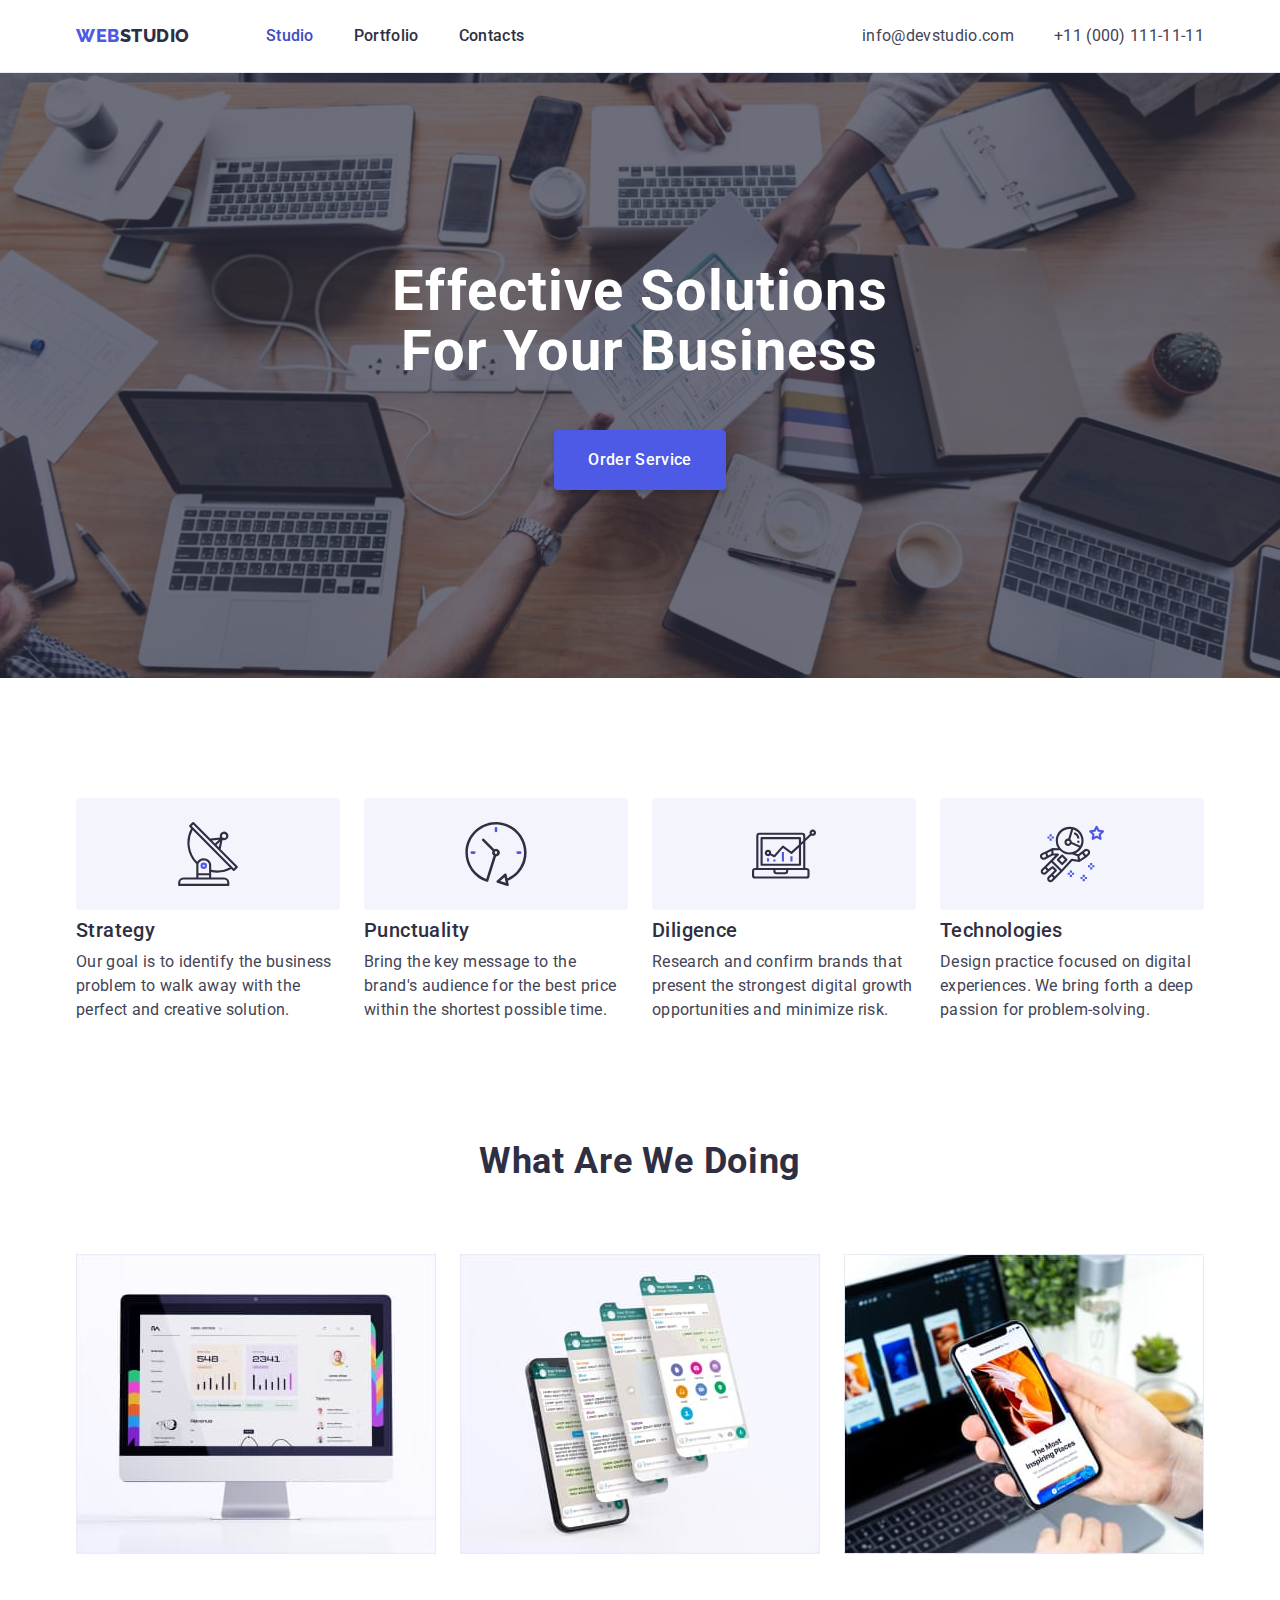
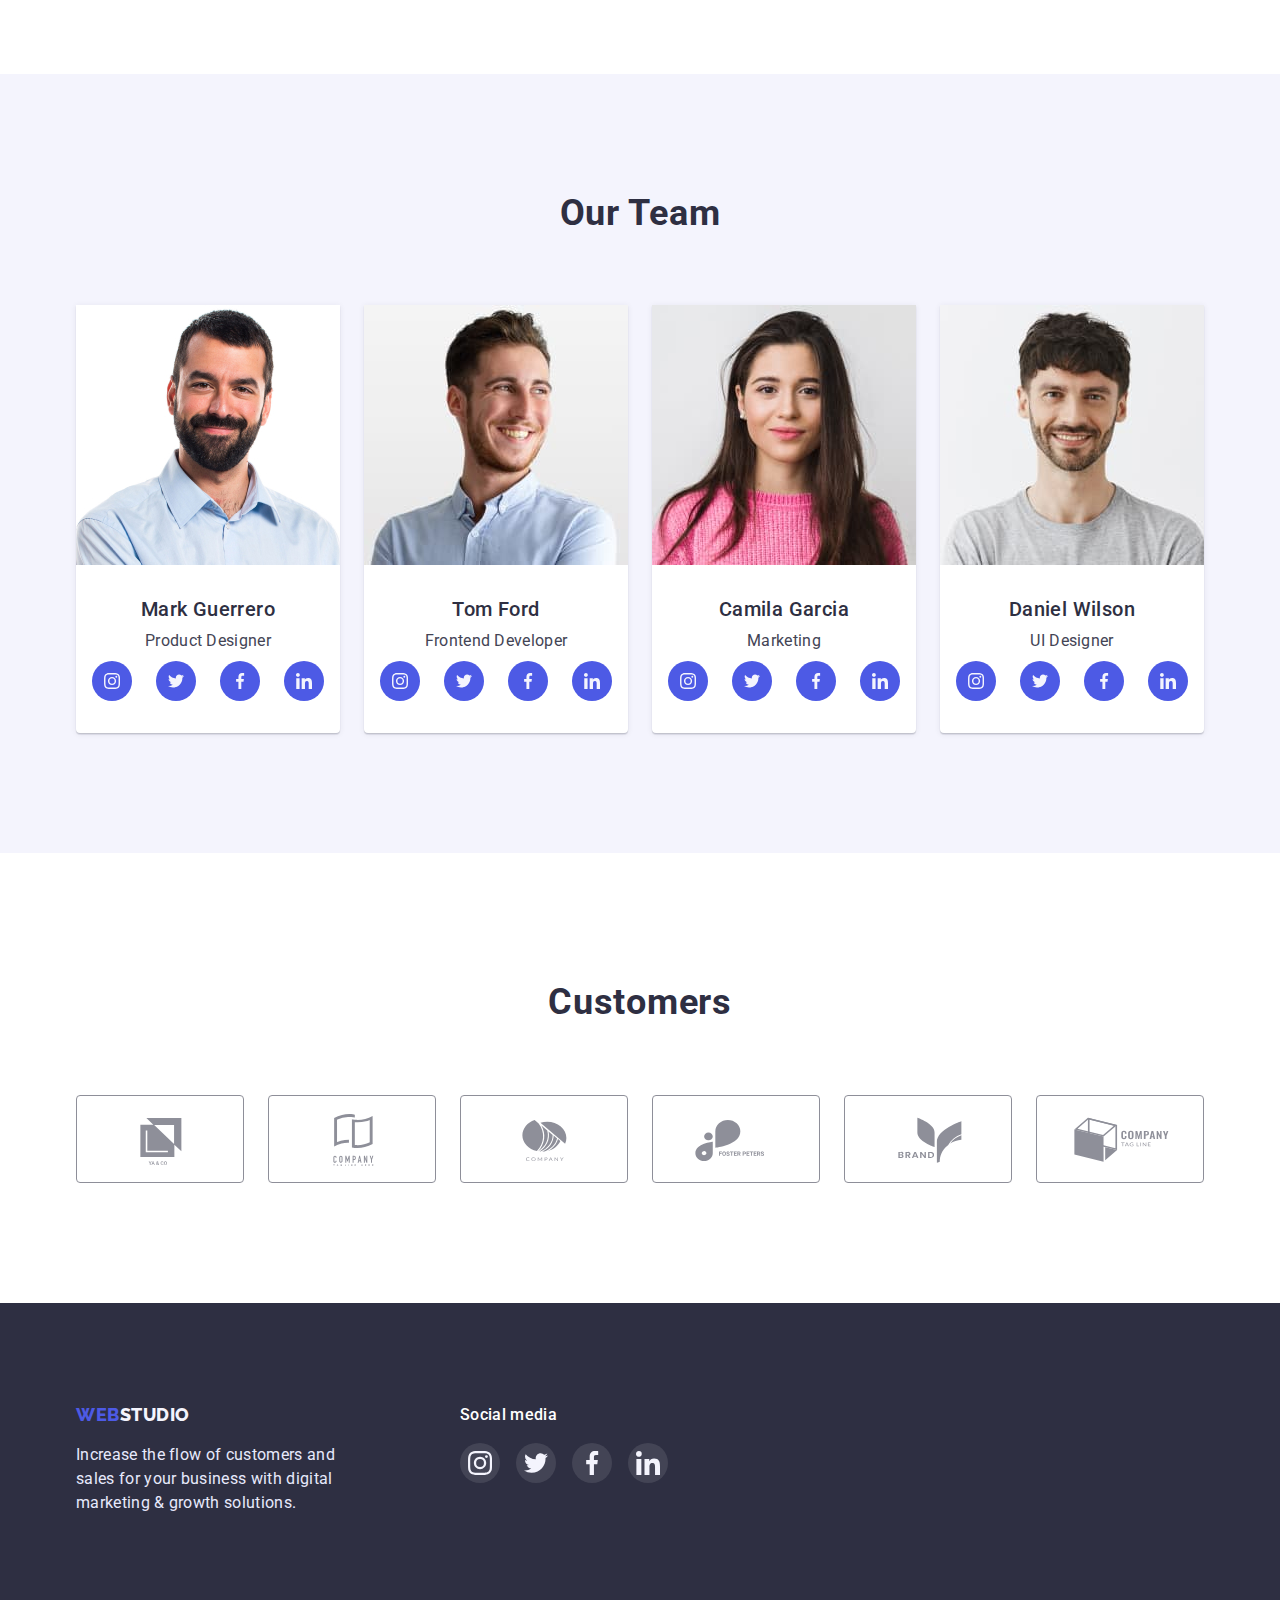
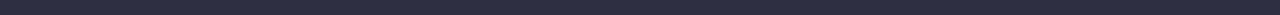
==== index.html @ f0d35284 "Initial commit" ====
<!DOCTYPE html>
<html lang="en">
  <head>
    <meta charset="UTF-8" />
    <meta http-equiv="X-UA-Compatible" content="IE=edge" />
    <meta name="viewport" content="width=device-width, initial-scale=1.0" />

    <title>Document</title>

    <link rel="preconnect" href="https://fonts.googleapis.com" />
    <link rel="preconnect" href="https://fonts.gstatic.com" crossorigin />
    <link
      href="https://fonts.googleapis.com/css2?family=Raleway:wght@800&family=Roboto:wght@400;500;700;900&display=swap"
      rel="stylesheet"
    />
    <link
      rel="stylesheet"
      href="https://cdnjs.cloudflare.com/ajax/libs/modern-normalize/1.1.0/modern-normalize.min.css"
    />
    <link rel="stylesheet" href="./css/style.css" />
  </head>
  <body>
    <header class="header">
      <div class="container head-container">
        <nav class="nav">
          <a class="logo" href="./index.html"
            ><span class="logo-span">Web</span>Studio</a
          >
          <ul class="site-nav">
            <li class="item">
              <a class="nav-link current" href="./index.html">Studio</a>
            </li>
            <li class="item">
              <a class="nav-link" href="./Portfolio.html">Portfolio</a>
            </li>
            <li class="item"><a class="nav-link" href="">Contacts</a></li>
          </ul>
        </nav>
        <address class="address">
          <ul class="list">
            <li class="list-item">
              <a href="mailto:info@devstudio.com">info@devstudio.com</a>
            </li>
            <li class="list-item">
              <a href="tel:+110001111111">+11 (000) 111-11-11</a>
            </li>
          </ul>
        </address>
      </div>
    </header>
    <main>
      <section class="solutions">
        <div class="container">
          <h1 class="main-tittle">Effective Solutions for Your Business</h1>
          <button class="button studio" type="button">Order Service</button>
        </div>
      </section>
      <section class="advantages">
        <h2 class="tittle visually-hidden">our advantages</h2>
        <div class="container">
          <ul class="advantages-list">
            <li>
              <div class="svg-back">
                <svg class="advantages-icon">
                  <use href="./images/symbol-defs.svg#icon-antenna-1"></use>
                </svg>
              </div>

              <h3 class="sub-tittle">Strategy</h3>
              <p class="text">
                Our goal is to identify the business problem to walk away with
                the perfect and creative solution.
              </p>
            </li>

            <li>
              <div class="svg-back">
                <svg class="advantages-icon">
                  <use href="./images/symbol-defs.svg#icon-clock-1"></use>
                </svg>
              </div>
              <h3 class="sub-tittle">Punctuality</h3>
              <p class="text">
                Bring the key message to the brand's audience for the best price
                within the shortest possible time.
              </p>
            </li>

            <li>
              <div class="svg-back">
                <svg class="advantages-icon">
                  <use href="./images/symbol-defs.svg#icon-diagram-1"></use>
                </svg>
              </div>
              <h3 class="sub-tittle">Diligence</h3>
              <p class="text">
                Research and confirm brands that present the strongest digital
                growth opportunities and minimize risk.
              </p>
            </li>

            <li>
              <div class="svg-back">
                <svg class="advantages-icon">
                  <use href="./images/symbol-defs.svg#icon-astronaut-1"></use>
                </svg>
              </div>
              <h3 class="sub-tittle">Technologies</h3>
              <p class="text">
                Design practice focused on digital experiences. We bring forth a
                deep passion for problem-solving.
              </p>
            </li>
          </ul>
        </div>
      </section>
      <section class="work">
        <div class="container">
          <h2 class="tittle">What are we doing</h2>
          <ul class="work-list">
            <li>
              <img
                class="img"
                src="./images/img1.jpg"
                alt="monitor"
                width="360"
              />
            </li>
            <li>
              <img
                class="img"
                src="./images/img2.jpg"
                alt="telephones"
                width="360"
              />
            </li>
            <li>
              <img
                class="img"
                src="./images/img3.jpg"
                alt="monitor and telephone"
                width="360"
              />
            </li>
          </ul>
        </div>
      </section>
      <section class="team">
        <div class="container">
          <h2 class="tittle">Our Team</h2>
          <ul class="team-list">
            <li class="team-link">
              <img
                src="./images/img.jpg"
                alt="photo Mark Guerrero"
                width="264"
              />
              <div class="team-card">
                <h3 class="sub-tittle card">Mark Guerrero</h3>
                <p class="text card">Product Designer</p>
                <ul class="network">
                  <li>
                    <a href="" class="network-link">
                      <svg class="network-icon">
                        <use
                          href="./images/symbol-defs.svg#icon-instagram-2"
                        ></use>
                      </svg>
                    </a>
                  </li>

                  <li>
                    <a href="" class="network-link">
                      <svg class="network-icon">
                        <use
                          href="./images/symbol-defs.svg#icon-twitter-1"
                        ></use>
                      </svg>
                    </a>
                  </li>

                  <li>
                    <a href="" class="network-link">
                      <svg class="network-icon">
                        <use
                          href="./images/symbol-defs.svg#icon-facebook-1"
                        ></use>
                      </svg>
                    </a>
                  </li>

                  <li>
                    <a href="" class="network-link">
                      <svg class="network-icon">
                        <use
                          href="./images/symbol-defs.svg#icon-linkedin-1"
                        ></use>
                      </svg>
                    </a>
                  </li>
                </ul>
              </div>
            </li>
            <li class="team-link">
              <img src="./images/img(1).jpg" alt="photo Tom Ford" width="264" />
              <div class="team-card">
                <h3 class="sub-tittle card">Tom Ford</h3>
                <p class="text card">Frontend Developer</p>
                <ul class="network">
                  <li>
                    <a href="" class="network-link">
                      <svg class="network-icon">
                        <use
                          href="./images/symbol-defs.svg#icon-instagram-2"
                        ></use>
                      </svg>
                    </a>
                  </li>

                  <li>
                    <a href="" class="network-link">
                      <svg class="network-icon">
                        <use
                          href="./images/symbol-defs.svg#icon-twitter-1"
                        ></use>
                      </svg>
                    </a>
                  </li>

                  <li>
                    <a href="" class="network-link">
                      <svg class="network-icon">
                        <use
                          href="./images/symbol-defs.svg#icon-facebook-1"
                        ></use>
                      </svg>
                    </a>
                  </li>

                  <li>
                    <a href="" class="network-link">
                      <svg class="network-icon">
                        <use
                          href="./images/symbol-defs.svg#icon-linkedin-1"
                        ></use>
                      </svg>
                    </a>
                  </li>
                </ul>
              </div>
            </li>
            <li class="team-link">
              <img
                src="./images/img(2).jpg"
                alt="photo Camila Garcia"
                width="264"
              />
              <div class="team-card">
                <h3 class="sub-tittle card">Camila Garcia</h3>
                <p class="text card">Marketing</p>
                <ul class="network">
                  <li>
                    <a href="" class="network-link">
                      <svg class="network-icon">
                        <use
                          href="./images/symbol-defs.svg#icon-instagram-2"
                        ></use>
                      </svg>
                    </a>
                  </li>

                  <li>
                    <a href="" class="network-link">
                      <svg class="network-icon">
                        <use
                          href="./images/symbol-defs.svg#icon-twitter-1"
                        ></use>
                      </svg>
                    </a>
                  </li>

                  <li>
                    <a href="" class="network-link">
                      <svg class="network-icon">
                        <use
                          href="./images/symbol-defs.svg#icon-facebook-1"
                        ></use>
                      </svg>
                    </a>
                  </li>

                  <li>
                    <a href="" class="network-link">
                      <svg class="network-icon">
                        <use
                          href="./images/symbol-defs.svg#icon-linkedin-1"
                        ></use>
                      </svg>
                    </a>
                  </li>
                </ul>
              </div>
            </li>
            <li class="team-link">
              <img
                src="./images/img(3).jpg"
                alt="photo Daniel Wilson"
                width="264"
              />
              <div class="team-card">
                <h3 class="sub-tittle card">Daniel Wilson</h3>
                <p class="text card">UI Designer</p>
                <ul class="network">
                  <li>
                    <a href="" class="network-link">
                      <svg class="network-icon">
                        <use
                          href="./images/symbol-defs.svg#icon-instagram-2"
                        ></use>
                      </svg>
                    </a>
                  </li>

                  <li>
                    <a href="" class="network-link">
                      <svg class="network-icon">
                        <use
                          href="./images/symbol-defs.svg#icon-twitter-1"
                        ></use>
                      </svg>
                    </a>
                  </li>

                  <li>
                    <a href="" class="network-link">
                      <svg class="network-icon">
                        <use
                          href="./images/symbol-defs.svg#icon-facebook-1"
                        ></use>
                      </svg>
                    </a>
                  </li>

                  <li>
                    <a href="" class="network-link">
                      <svg class="network-icon">
                        <use
                          href="./images/symbol-defs.svg#icon-linkedin-1"
                        ></use>
                      </svg>
                    </a>
                  </li>
                </ul>
              </div>
            </li>
          </ul>
        </div>
      </section>
      <section class="customers">
        <div class="container">
          <h2 class="tittle tittle-customers">Customers</h2>
          <ul class="customers-list">
            <li class="customers-item">
              <a class="customers-link" href="">
                <svg class="customers-icon">
                  <use href="./images/symbol-defs.svg#icon-Logo"></use>
                </svg>
              </a>
            </li>
            <li class="customers-item">
              <a class="customers-link" href="">
                <svg class="customers-icon">
                  <use href="./images/symbol-defs.svg#icon-Logo-1"></use>
                </svg>
              </a>
            </li>
            <li class="customers-item">
              <a class="customers-link" href="">
                <svg class="customers-icon">
                  <use href="./images/symbol-defs.svg#icon-Logo-2"></use>
                </svg>
              </a>
            </li>
            <li class="customers-item">
              <a class="customers-link" href="">
                <svg class="customers-icon">
                  <use href="./images/symbol-defs.svg#icon-Logo-3"></use>
                </svg>
              </a>
            </li>
            <li class="customers-item">
              <a class="customers-link" href="">
                <svg class="customers-icon">
                  <use href="./images/symbol-defs.svg#icon-Logo-4"></use>
                </svg>
              </a>
            </li>
            <li class="customers-item">
              <a class="customers-link" href="">
                <svg class="customers-icon">
                  <use href="./images/symbol-defs.svg#icon-Logo-5"></use>
                </svg>
              </a>
            </li>
          </ul>
        </div>
      </section>
    </main>
    <footer class="footer">
      <div class="container footer-container">
        <div class="foot-nav">
          <a class="logo footers" href="./index.html"
            ><span class="logo-span">Web</span>Studio</a
          >
          <p class="text bottom">
            Increase the flow of customers and sales for your business with
            digital marketing & growth solutions.
          </p>
        </div>
        <div class="socmedia">
          <p>Social media</p>
          <ul class="socmedia-list">
            <li>
              <a href="" class="network-link footer-link">
                <svg class="network-icon footer-icon">
                  <use href="./images/symbol-defs.svg#icon-instagram-2"></use>
                </svg>
              </a>
            </li>

            <li>
              <a href="" class="network-link footer-link">
                <svg class="network-icon footer-icon">
                  <use href="./images/symbol-defs.svg#icon-twitter-1"></use>
                </svg>
              </a>
            </li>

            <li>
              <a href="" class="network-link footer-link">
                <svg class="network-icon footer-icon">
                  <use href="./images/symbol-defs.svg#icon-facebook-1"></use>
                </svg>
              </a>
            </li>

            <li>
              <a href="" class="network-link footer-link">
                <svg class="network-icon footer-icon">
                  <use href="./images/symbol-defs.svg#icon-linkedin-1"></use>
                </svg>
              </a>
            </li>
          </ul>
        </div>
      </div>
    </footer>
  </body>
</html>
---- css/style.css ----
:root {
  /* navy blue */
  --primary-text-color: #2e2f42;
  /* SLate */
  --secondary-text-color: #434455;
  /* White */
  --white-text-color: #ffffff;
  /* cornflower */
  --primary-background-color: #ffffff;
  /* navy blue */
  --cornflower-color: #e7e9fc;
  --iris-color: #4d5ae5;
  /* focus hover button */
  --ocen-color: #404bbf;
  --cloud-background: #f4f4fd;
}
/* BODY */
h1,
h2,
h3,
h4,
h5,
ul,
p {
  margin: 0;
}
body {
  background-color: var(--primary-background-color);
  color: var(--primary-text-color);
  font-family: "Roboto", sans-serif;
}
a {
  text-decoration: none;
  
}
ul {
  list-style: none;
  padding: 0px;
}
img {
  display: block;
  max-width: 100%;
  height: auto;
}

.visually-hidden {
  position: absolute;
  white-space: nowrap;
  width: 1px;
  height: 1px;
  overflow: hidden;
  border: 0;
  padding: 0;
  clip: rect(0 0 0 0);
  clip-path: inset(50%);
  margin: -1px;
}
/* main */
.container {
  width: 1158px;
  margin: 0 auto;
  padding: 0 15px;
}

.main-tittle {
  font-size: 56px;
  line-height: 1.08;
  letter-spacing: 0.02em;
  color: var(--white-text-color);
  text-align: center;
  text-transform: capitalize;
  width: 496px;
  margin: auto;
}
/* advantages */
.advantages {
  padding-top: 120px;
  padding-bottom: 120px;
}
.advantages-list {
  display: flex;
  margin: auto;
}
.advantages-list li + li {
  margin-left: 24px;
}
.advantages-icon {
  width: 64px;
  height: 64px;
  margin: auto;
}
.svg-back {
  background-color: var(--cloud-background);
  width: 264px;
  height: 112px;
  display: flex;
  border-radius: 4px;
  margin-bottom: 8px;
}
/* solutions */
.solutions {
  padding: 188px 0px;
  background-image: url("../images/Dark-bg\ \(1\).png"),
    url("../images/background-solutions.jpg");
  background-position: center;
  background-repeat: no-repeat;
  background-size: cover;
  max-width: 1440px;
  margin: auto;
}
/* work */
.work {
  margin: auto;
  padding-bottom: 120px;
}

.work-list {
  display: flex;
  margin-top: 72px;
}
.work-list > li {
  width: calc((100% - 48px) / 3);
}
.work-list li + li {
  margin-left: 24px;
}

/* Our Team */

.team-list {
  display: flex;
  margin-top: 72px;
}
.team-link:not(:first-child) {
  margin-left: 24px;
}

.team {
  background-color: var(--cloud-background);

  padding: 120px 0px;
}
.team-link {
  background-color: var(--white-text-color);
  border-radius: 0 0 4px 4px;
  width: calc((100% - 48px) / 3);
  box-shadow: 0px 1px 6px rgba(46, 47, 66, 0.08),
    0px 1px 1px rgba(46, 47, 66, 0.16), 0px 2px 1px rgba(46, 47, 66, 0.08);
}

.team-card {
  padding: 32px 16px;
}
.network {
  margin-top: 8px;
  display: flex;
  gap: 24px;
}
.network>li{
  width: 40px;
  height: 40px;
}
.network-icon {
  width: 16px;
  height: 16px;
  
}
.network-link {
  background-color: var(--iris-color);
  border-radius: 50%;
  fill: var(--cloud-background);
  width: 100%;
  height: 100%;
  display: flex;
  justify-content: center;
  align-items: center;
}
.network-link:hover,
.network-link:focus {
  background-color: var(--ocen-color);
}
/* customers */
.customers{
  padding-top: 130px;
  padding-bottom: 120px;
}

.customers-list {
  display: flex;
  justify-content: space-between;
  margin: auto;
  margin-top: 72px;
  
}
.customers-icon {
  width: 104px;
  height: 56px;
  margin: auto;
  fill: inherit;
}
.customers-item{
  width: 168px;
  height: 88px;
}


.customers-link {
  border: solid 1px #8e8f99;
  border-radius: 4px;
  fill: #8e8f99;
  display: flex;
  width: 100%;
  height: 100%;
  /* border:solid 1px #8E8F99;
  border-radius: 4px; */
  gap: 24px;
  justify-content: center;
  align-items: center;
}
.customers-link:hover,
.customers-link:focus {
  border-color: var(--ocen-color);
  fill: var(--ocen-color);
}

/* portfolio-flex */
.portfolio {
  padding-top: 96px;
  padding-bottom: 120px;
}

.border {
  border-left: solid 1px;
  border-right: solid 1px;
  border-bottom: solid 1px;
  border-color: var(--cornflower-color);
  padding: 32px 16px 32px 16px;
}

.content-list {
  display: flex;
  flex-wrap: wrap;
}
.content-item {
  margin-right: 24px;
  margin-bottom: 48px;
  width: calc((100% - 48px) / 3);
}

.content-item:nth-child(3n) {
  margin-right: 0px;
}
.content-item:nth-last-child(-n + 3) {
  margin-bottom: 0px;
}
.content-link{
  display: block;
}
.content-link:hover,
.content-link:focus {
  box-shadow: 0px 1px 6px rgba(46, 47, 66, 0.08),
    0px 1px 1px rgba(46, 47, 66, 0.16), 0px 2px 1px rgba(46, 47, 66, 0.08);
}

.button-list {
  display: flex;
  justify-content: center;
  margin-bottom: 72px;
}
.button-item:not(:first-child) {
  margin-left: 24px;
}

/* buttons */
.button {
  display: block;
  font-family: inherit;
  letter-spacing: 0.02em;
  font-weight: 500;
  font-size: 16px;
  line-height: 1.5;
  cursor: pointer;
  border-radius: 4px;
}

.button.studio {
  color: var(--white-text-color);
  background-color: var(--iris-color);
  padding: 16px 32px;
  margin: 48px auto 0px auto;
  border-color: transparent;
  box-shadow: 0px 4px 4px rgba(0, 0, 0, 0.15);
}
.button.studio:hover,
.button.studio:focus {
  background-color: var(--ocen-color);
}
.button.portfolio {
  color: var(--iris-color);
  background-color: var(--cloud-background);
  padding: 12px 24px;

  border: solid 1px;
  border-color: var(--cornflower-color);
}
.button.portfolio:hover,
.button.portfolio:focus {
  color: var(--white-text-color);
  background-color: var(--ocen-color);
  border-color: transparent;
  box-shadow: 0px 3px 1px rgba(0, 0, 0, 0.1), 0px 2px 1px rgba(0, 0, 0, 0.08),
    0px 2px 2px rgba(0, 0, 0, 0.12);
  
}
.tittle {
  font-size: 36px;
  line-height: 1.1;
  text-align: center;
  letter-spacing: 0.02em;
  text-transform: capitalize;
}
.sub-tittle {
  font-weight: 500;
  font-size: 20px;
  line-height: 1.2;
  text-transform: capitalize;
  letter-spacing: 0.02em;
  color: var(--primary-text-color);
  margin-bottom: 8px;
}

.card {
  text-align: center;
}
.text {
  font-size: 16px;
  line-height: 1.5;
  letter-spacing: 0.02em;
  color: var(--secondary-text-color);
}
/* header */
.header {
  border-bottom: solid 1px;
  border-color: var(--cornflower-color);
  box-shadow: 0px 2px 1px rgba(46, 47, 66, 0.08), 0px 1px 1px rgba(46, 47, 66, 0.16), 0px 1px 6px rgba(46, 47, 66, 0.08);
}

.head-container {
  margin: 0 auto;
  display: flex;
  align-items: center;
  justify-content: space-between;
}
.nav {
  display: flex;
  align-items: center;
}

.logo {
  font-family: "Raleway";
  font-weight: 800;
  font-size: 18px;
  line-height: 1.33;
  letter-spacing: 0.03em;
  text-transform: uppercase;
  color: var(--primary-text-color);
  padding: 24px 0;
  display: block;
}
.logo-span {
  color: var(--iris-color);
}

.site-nav {
  display: flex;
  margin-left: 76px;
}
.site-nav .item + .item {
  margin-left: 40px;
}
.nav-link {
  display: block;
  padding: 24px 0;
}

.list {
  display: flex;
}
.list-item > a {
  padding: 24px 0;
  display: block;
}

.list-item:last-child {
  margin-left: 40px;
}

.nav-link {
  font-weight: 500;
  font-size: 16px;
  line-height: 1.5;
  color: var(--primary-text-color);
  letter-spacing: 0.02em;
}

.site-nav a:hover,
.site-nav a:focus {
  color: var(--ocen-color);
}

.address a {
  font-weight: 400;
  font-size: 16px;
  line-height: 1.5;
  color: var(--secondary-text-color);
  font-style: normal;
  letter-spacing: 0.02em;
}
.address a:hover,
.address a:focus {
  color: var(--ocen-color);
}
/* footer */
.footers {
  color: #f4f4fd;
}
.text.bottom {
  color: var(--cornflower-color);
  margin-top: 16px;
  width: 264px;
}
.logo-span {
  color: var(--iris-color);
}
.footer {
  background-color: var(--primary-text-color);
  padding: 100px 0px;
  
  
}
.current {
  color: var(--ocen-color);
}
.logo.footers {
  padding: 0;
}
.socmedia {
}
.socmedia p {
  color: var(--white-text-color);
  margin-bottom: 16px;
  font-weight: 500;
  font-size: 16px;
  line-height: 24px;
  letter-spacing: 0.02em;
}
.footer-container {
  display: flex;
}
.foot-nav {
  margin-right: 120px;
}
.footer-icon {
  width: 24px;
  height: 24px;
}
.footer-link {
  background-color: #ffffff1a;
  width: 100%;
  height: 100%;
}
.footer-link:hover,
.footer-link:focus {
  background-color: #31d0aa;
}
.socmedia-list{
  gap:16px;
  display: flex;
}
.socmedia-list>li{
  width: 40px;
  height: 40px;
}
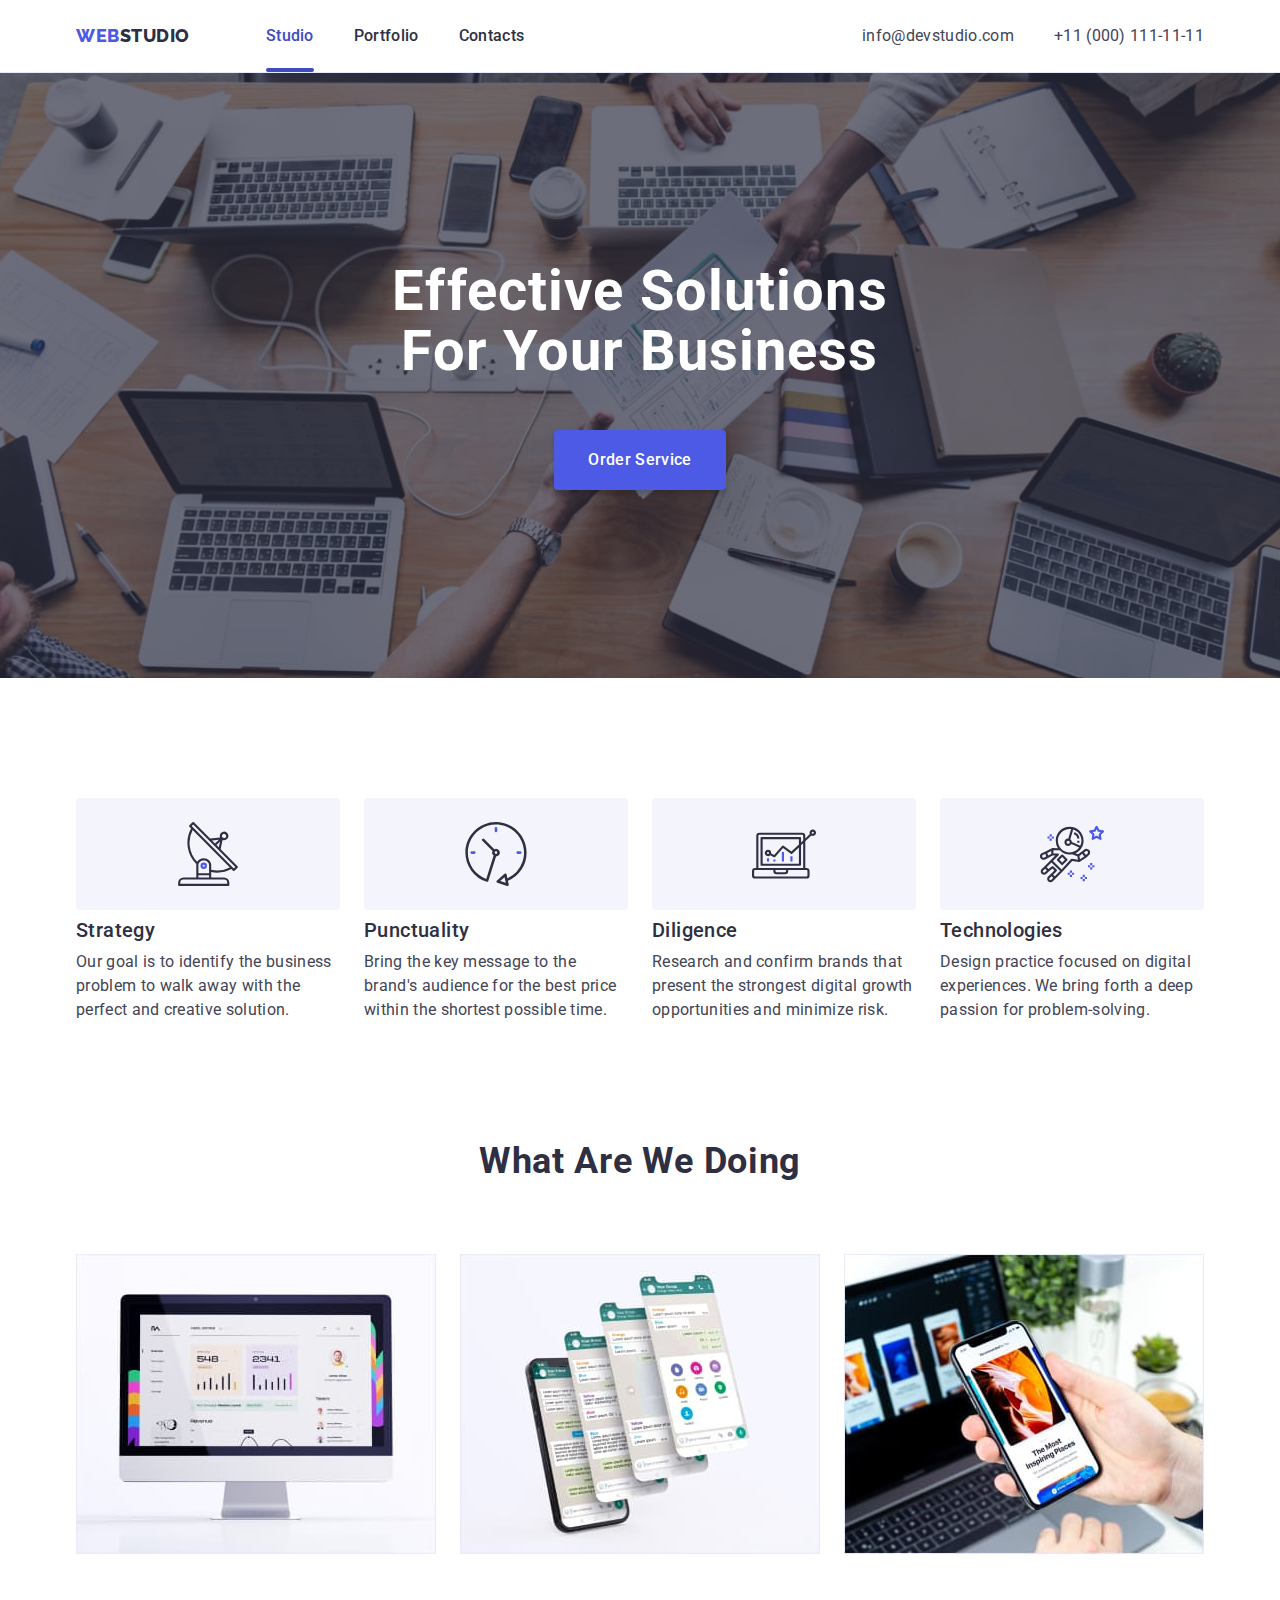
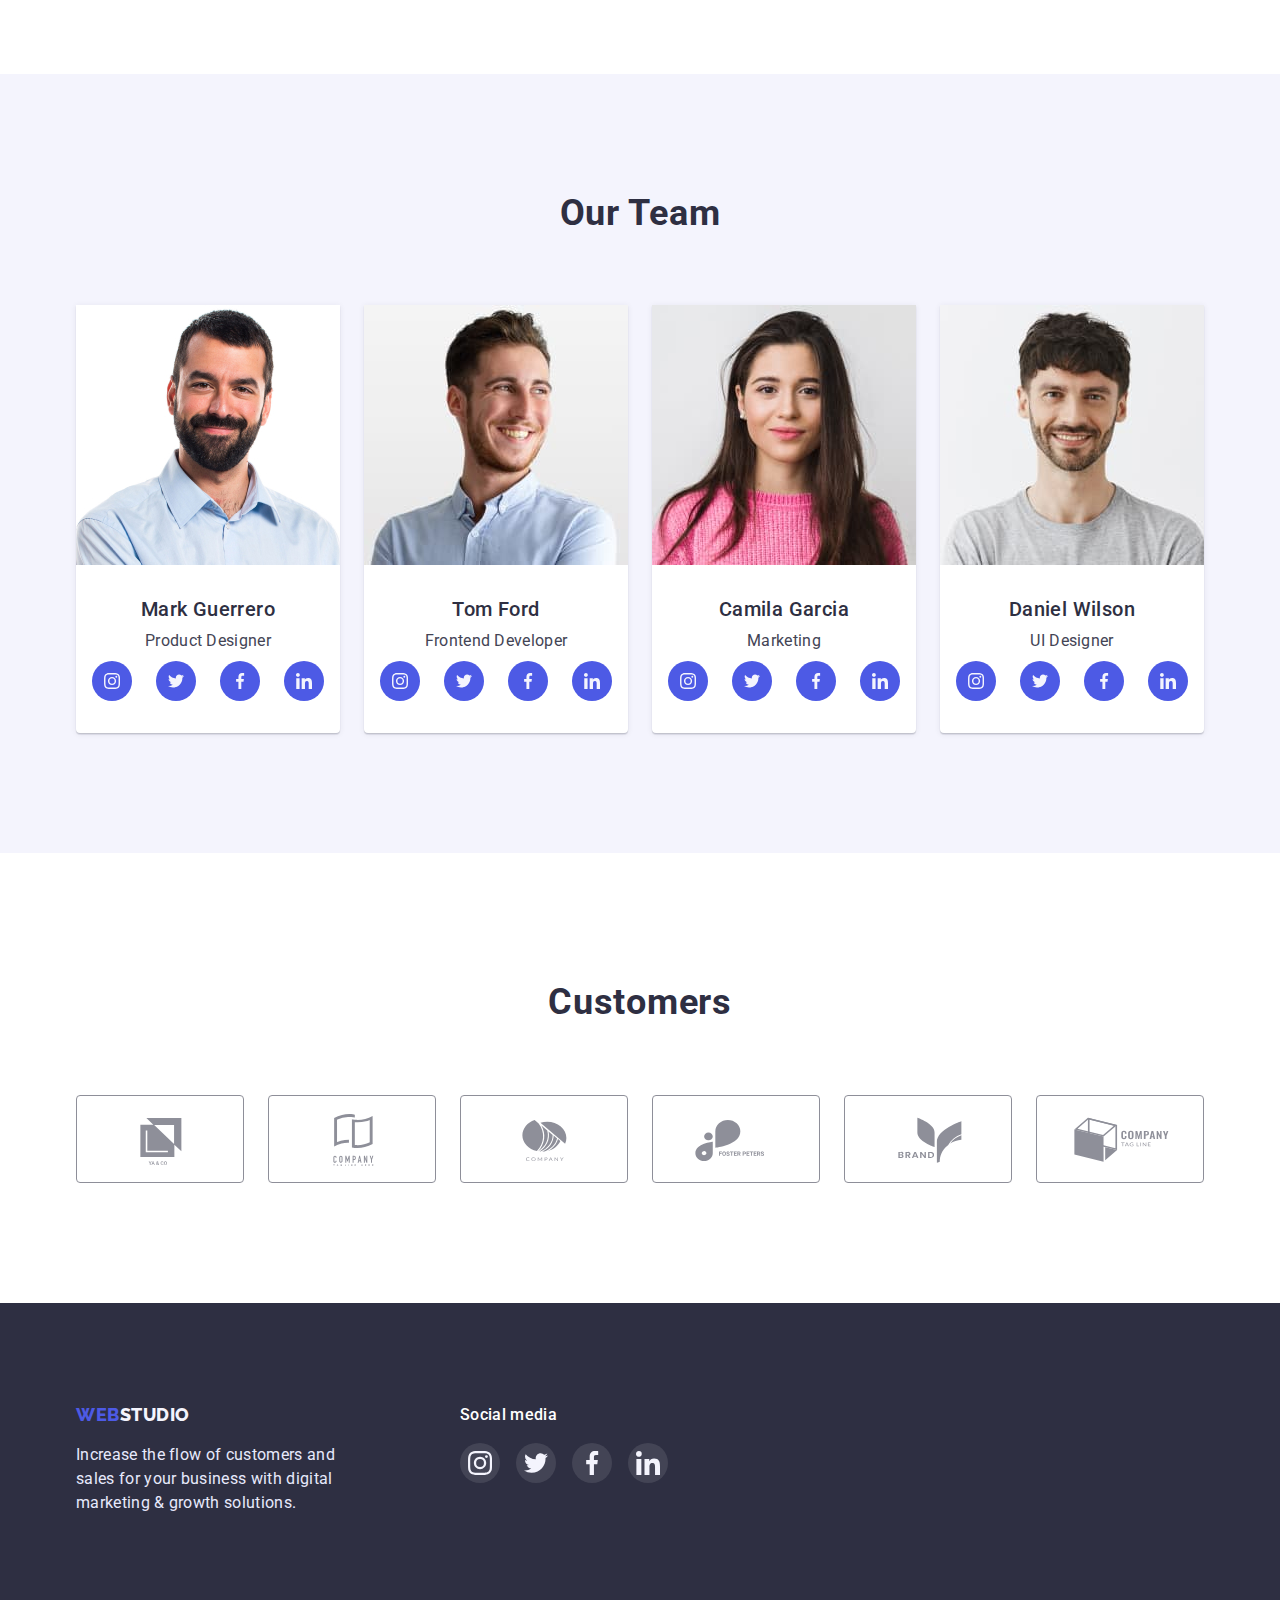
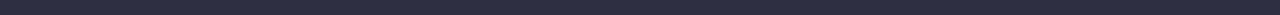
==== commit e8fafc89: "first try 5 homework)" ====
--- a/index.html
+++ b/index.html
@@ -52,9 +52,20 @@
       <section class="solutions">
         <div class="container">
           <h1 class="main-tittle">Effective Solutions for Your Business</h1>
-          <button class="button studio" type="button">Order Service</button>
+          <button class="button studio " data-modal-open type="button">Order Service</button>
         </div>
       </section>
+
+      <div class="backdrop is-hidden" data-modal>
+        <div class="modal">
+          <button class="close " data-modal-close type="button">
+            
+
+            <svg class="close-icon" xmlns="http://www.w3.org/2000/svg"  ><path  d="M8 .806 7.194 0 4 3.194.806 0 0 .806 3.194 4 0 7.194.806 8 4 4.806 7.194 8 8 7.194 4.806 4 8 .806Z"/></svg>
+          </button>
+        </div>
+      </div>
+
       <section class="advantages">
         <h2 class="tittle visually-hidden">our advantages</h2>
         <div class="container">
@@ -455,5 +466,6 @@
         </div>
       </div>
     </footer>
+    <script src="./js/modal.js"></script>
   </body>
 </html>
--- a/css/style.css
+++ b/css/style.css
@@ -31,7 +31,6 @@
 }
 a {
   text-decoration: none;
-  
 }
 ul {
   list-style: none;
@@ -156,14 +155,13 @@
   display: flex;
   gap: 24px;
 }
-.network>li{
+.network > li {
   width: 40px;
   height: 40px;
 }
 .network-icon {
   width: 16px;
   height: 16px;
-  
 }
 .network-link {
   background-color: var(--iris-color);
@@ -174,13 +172,14 @@
   display: flex;
   justify-content: center;
   align-items: center;
+  transition: background-color 250ms cubic-bezier(0.4, 0, 0.2, 1);
 }
 .network-link:hover,
 .network-link:focus {
   background-color: var(--ocen-color);
 }
 /* customers */
-.customers{
+.customers {
   padding-top: 130px;
   padding-bottom: 120px;
 }
@@ -190,7 +189,6 @@
   justify-content: space-between;
   margin: auto;
   margin-top: 72px;
-  
 }
 .customers-icon {
   width: 104px;
@@ -198,11 +196,10 @@
   margin: auto;
   fill: inherit;
 }
-.customers-item{
+.customers-item {
   width: 168px;
   height: 88px;
 }
-
 
 .customers-link {
   border: solid 1px #8e8f99;
@@ -216,6 +213,8 @@
   gap: 24px;
   justify-content: center;
   align-items: center;
+  transition: background-color 250ms cubic-bezier(0.4, 0, 0.2, 1),
+    fill 250ms cubic-bezier(0.4, 0, 0.2, 1);
 }
 .customers-link:hover,
 .customers-link:focus {
@@ -253,8 +252,10 @@
 .content-item:nth-last-child(-n + 3) {
   margin-bottom: 0px;
 }
-.content-link{
+.content-link {
   display: block;
+  box-shadow: none;
+  transition: box-shadow 250ms cubic-bezier(0.4, 0, 0.2, 1);
 }
 .content-link:hover,
 .content-link:focus {
@@ -290,6 +291,7 @@
   margin: 48px auto 0px auto;
   border-color: transparent;
   box-shadow: 0px 4px 4px rgba(0, 0, 0, 0.15);
+  transition: background-color 250ms cubic-bezier(0.4, 0, 0.2, 1);
 }
 .button.studio:hover,
 .button.studio:focus {
@@ -299,9 +301,14 @@
   color: var(--iris-color);
   background-color: var(--cloud-background);
   padding: 12px 24px;
+  box-shadow: none;
 
   border: solid 1px;
   border-color: var(--cornflower-color);
+  transition: background-color 250ms cubic-bezier(0.4, 0, 0.2, 1),
+    color 250ms cubic-bezier(0.4, 0, 0.2, 1),
+    border-color 250ms cubic-bezier(0.4, 0, 0.2, 1),
+    box-shadow 250ms cubic-bezier(0.4, 0, 0.2, 1);
 }
 .button.portfolio:hover,
 .button.portfolio:focus {
@@ -310,7 +317,6 @@
   border-color: transparent;
   box-shadow: 0px 3px 1px rgba(0, 0, 0, 0.1), 0px 2px 1px rgba(0, 0, 0, 0.08),
     0px 2px 2px rgba(0, 0, 0, 0.12);
-  
 }
 .tittle {
   font-size: 36px;
@@ -342,7 +348,8 @@
 .header {
   border-bottom: solid 1px;
   border-color: var(--cornflower-color);
-  box-shadow: 0px 2px 1px rgba(46, 47, 66, 0.08), 0px 1px 1px rgba(46, 47, 66, 0.16), 0px 1px 6px rgba(46, 47, 66, 0.08);
+  box-shadow: 0px 2px 1px rgba(46, 47, 66, 0.08),
+    0px 1px 1px rgba(46, 47, 66, 0.16), 0px 1px 6px rgba(46, 47, 66, 0.08);
 }
 
 .head-container {
@@ -374,6 +381,7 @@
 .site-nav {
   display: flex;
   margin-left: 76px;
+  transition: color 250ms cubic-bezier(0.4, 0, 0.2, 1);
 }
 .site-nav .item + .item {
   margin-left: 40px;
@@ -415,6 +423,7 @@
   color: var(--secondary-text-color);
   font-style: normal;
   letter-spacing: 0.02em;
+  transition: color 250ms cubic-bezier(0.4, 0, 0.2, 1);
 }
 .address a:hover,
 .address a:focus {
@@ -435,17 +444,28 @@
 .footer {
   background-color: var(--primary-text-color);
   padding: 100px 0px;
-  
-  
 }
 .current {
   color: var(--ocen-color);
+  position: relative;
+}
+.current::after {
+  content: "";
+  display: block;
+  position: absolute;
+
+  width: 100%;
+  height: 4px;
+  background-color: var(--ocen-color);
+  overflow: hidden;
+  border-radius: 2px;
+  bottom: 0;
+  left: 0;
 }
 .logo.footers {
   padding: 0;
 }
-.socmedia {
-}
+
 .socmedia p {
   color: var(--white-text-color);
   margin-bottom: 16px;
@@ -468,16 +488,113 @@
   background-color: #ffffff1a;
   width: 100%;
   height: 100%;
+  transition: background-color 250ms cubic-bezier(0.4, 0, 0.2, 1);
 }
 .footer-link:hover,
 .footer-link:focus {
   background-color: #31d0aa;
 }
-.socmedia-list{
-  gap:16px;
-  display: flex;
-}
-.socmedia-list>li{
+.socmedia-list {
+  gap: 16px;
+  display: flex;
+}
+.socmedia-list > li {
   width: 40px;
   height: 40px;
 }
+
+/* kryak */
+.kryak {
+  
+  position: absolute;
+  top: 0;
+  left: 0;
+  width: 100%;
+  height: 100%;
+  background-color: #4d5ae5;
+  
+  color: var(--cloud-background);
+  font-weight: 400;
+  font-size: 16px;
+  line-height: 24px;
+  letter-spacing: 0.02em;
+  padding: 40px 32px 164px 32px;
+  transform: translateY(100%);
+  transition: transform 250ms cubic-bezier(0.4, 0, 0.2, 1);
+}
+.thumb {
+  position: relative;
+  overflow: hidden;
+
+  /* overflow: hidden; */
+}
+.content-link:hover .kryak,
+.content-link:focus .kryak {
+  transform: translateY(0%);
+}
+
+/* modal and backdrop */
+.backdrop {
+  position: fixed;
+  top: 0;
+  left: 0;
+  width: 100vw;
+  height: 100vh;
+  background-color: rgba(46, 47, 66, 0.4);
+  display: flex;
+  justify-content: center;
+  align-items: center;
+  opacity: 1;
+  
+  transition: opacity 250ms cubic-bezier(0.4, 0, 0.2, 1),
+  }
+.modal {
+  
+  position: absolute;
+  background-color: #fff;
+  width: 408px;
+  height: 576px;
+  border-radius: 4px;
+  transform:scale(1);
+  transition:transform 250ms cubic-bezier(0.4, 0, 0.2, 1);
+}
+.close{
+  position: absolute;
+  top:32px;
+  right: 32px;
+  display: flex;
+  width:24px;
+  height:24px;
+  border-radius: 50%;
+  /* justify-content: center;
+  align-items: center; */
+  border: 1px solid rgba(0, 0, 0, 0.1);
+  background-color: var(--cloud-background);
+  
+  
+  
+
+  
+
+}
+.close-icon{
+  fill:#000000;
+  margin: auto;
+  
+  width:8px;
+  height: 8px;
+  
+}
+.backdrop.is-hidden{
+  opacity: 0;
+  pointer-events: none;
+  visibility: hidden;
+  
+  
+  
+  
+}
+.backdrop.is-hidden .modal{
+  transform:scale(0.6);
+}
+  